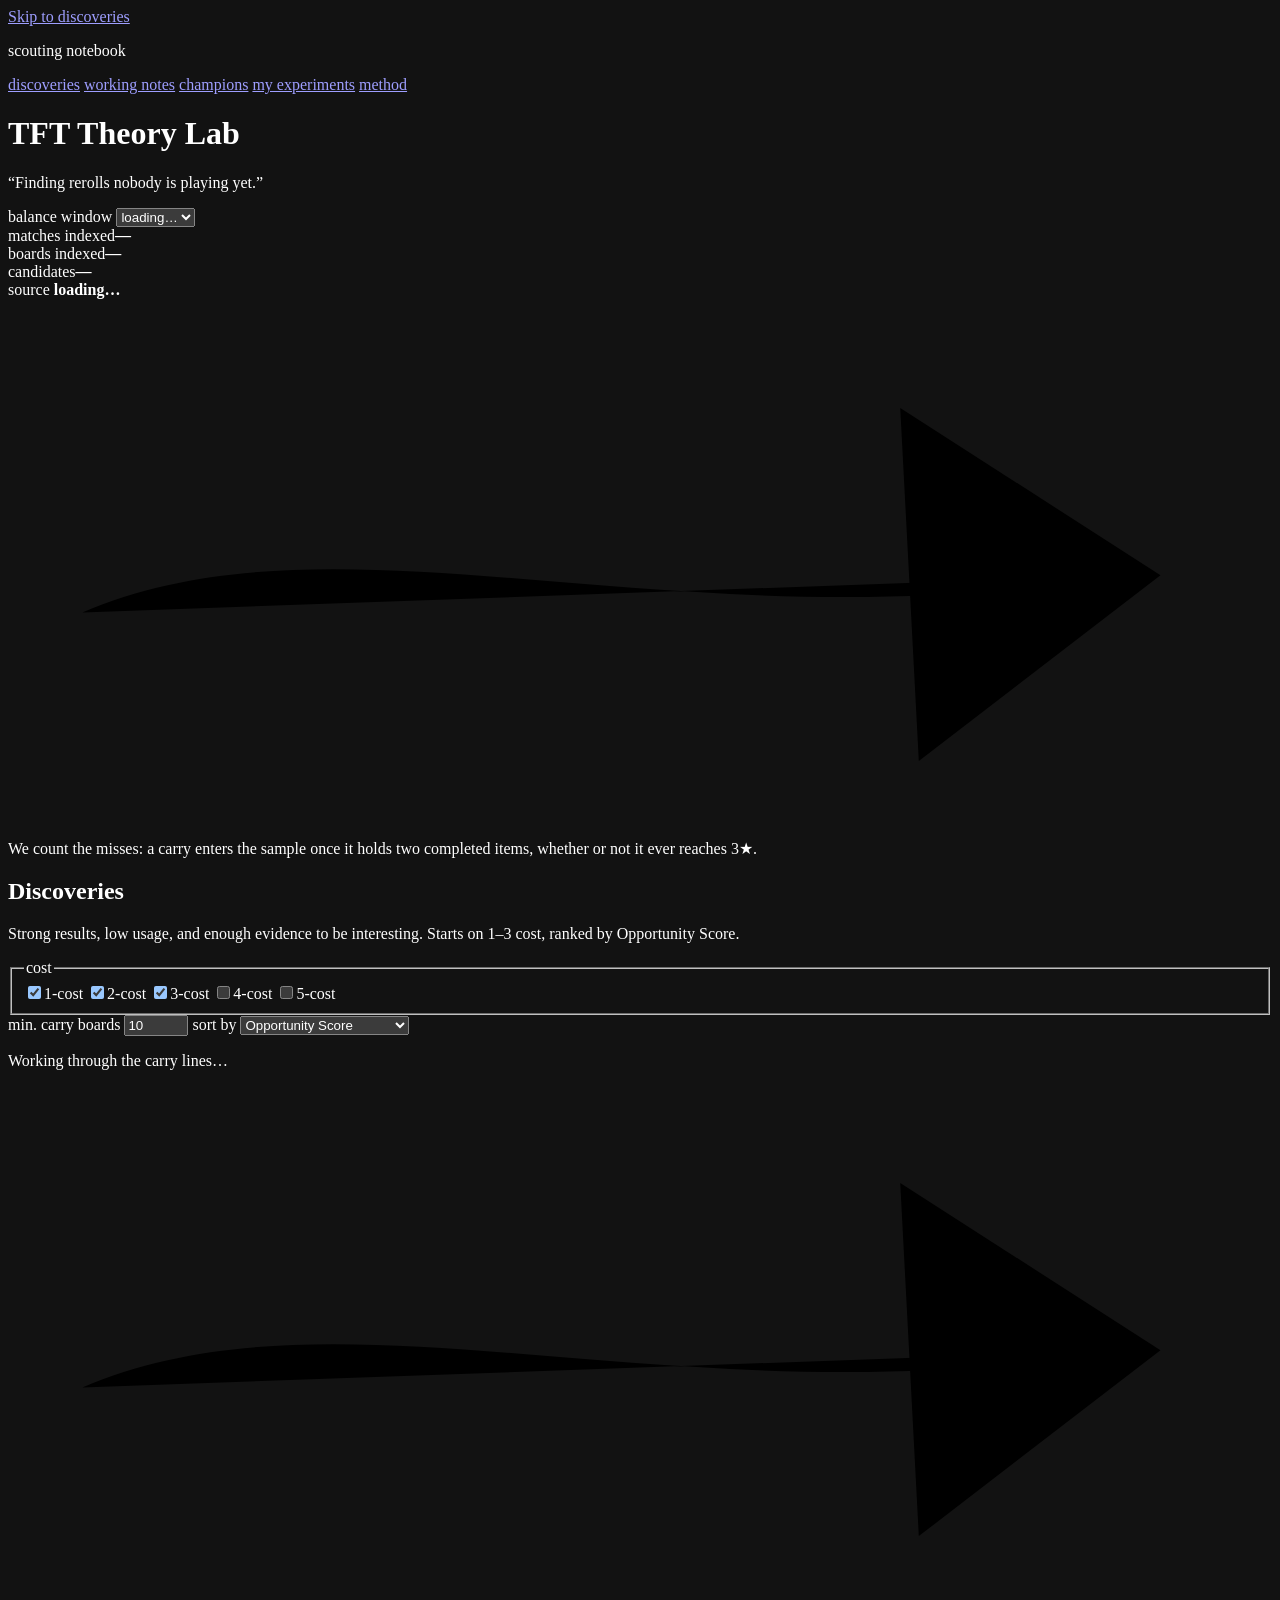
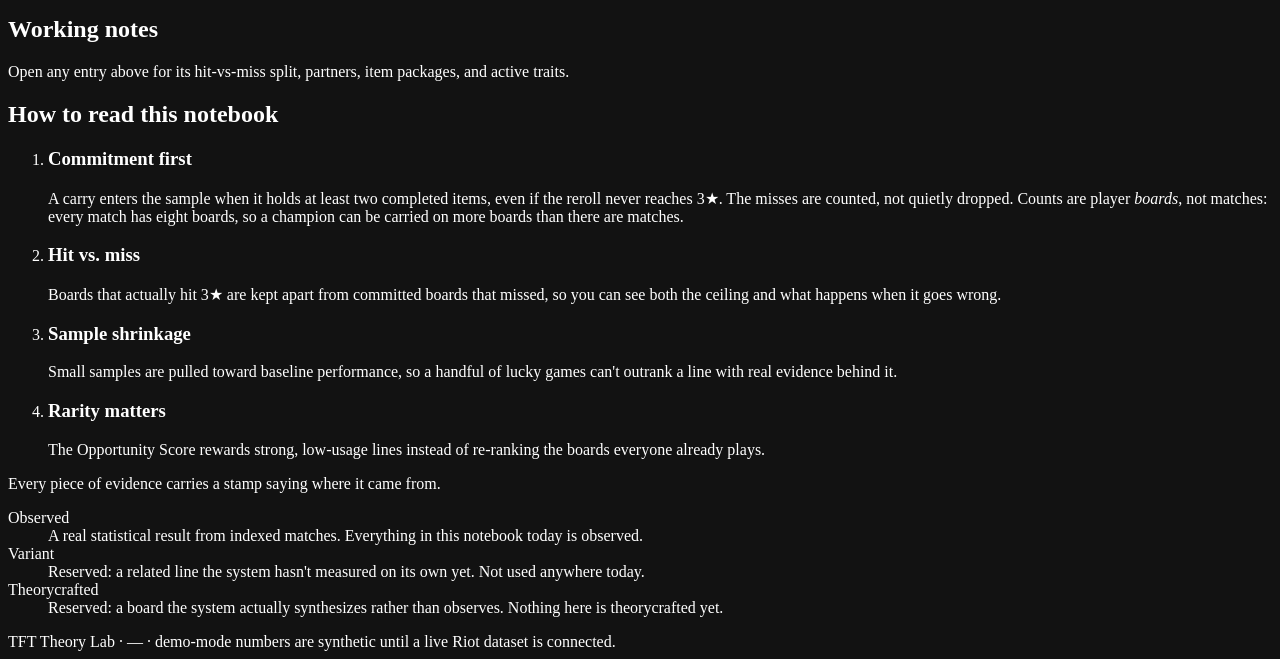
==== src/tftlab/web/index.html @ 88b3929c "Group champion traits by Riot's observed unit count Trait evidence now uses Riot Match-V1's own `num" ====
<!doctype html>
<html lang="en">
<head>
  <meta charset="utf-8" />
  <meta name="viewport" content="width=device-width, initial-scale=1" />
  <title>TFT Theory Lab</title>
  <meta name="description" content="A TFT scouting notebook: statistically interesting, underplayed carry lines before they become meta." />
  <meta name="color-scheme" content="dark" />
  <link rel="stylesheet" href="/static/app.css" />
</head>
<body>
  <a class="skip-link" href="#discoveries">Skip to discoveries</a>

  <header class="cover">
    <div class="cover-top">
      <p class="cover-kicker">scouting notebook</p>
      <nav class="cover-nav" aria-label="Sections">
        <a href="#discoveries">discoveries</a>
        <a href="#working-notes">working notes</a>
        <a href="/champions">champions</a>
        <a href="/experiments">my experiments</a>
        <a href="#method">method</a>
      </nav>
    </div>
    <h1><span class="scribble">TFT Theory Lab</span></h1>
    <p class="cover-tagline">&ldquo;Finding rerolls nobody is playing yet.&rdquo;</p>

    <div class="ledger">
      <label class="ledger-item ledger-window">
        <span class="ledger-label">balance window</span>
        <select id="window-filter"><option value="">loading…</option></select>
      </label>
      <div class="ledger-item"><span class="ledger-label">matches indexed</span><strong id="match-count">—</strong></div>
      <div class="ledger-item"><span class="ledger-label">boards indexed</span><strong id="participant-count">—</strong></div>
      <div class="ledger-item"><span class="ledger-label">candidates</span><strong id="candidate-count">—</strong></div>
      <div class="ledger-item ledger-source">
        <span class="ledger-label">source</span>
        <strong class="source-value"><span id="status-dot" class="status-mark" aria-hidden="true"></span><span id="data-mode">loading…</span></strong>
      </div>
    </div>

    <p class="cover-premise">
      <svg class="hand-arrow" viewBox="0 0 34 14" aria-hidden="true" focusable="false"><path d="M2 8 C 9 5, 18 9, 30 7"/><path d="M24 2.5 L 31 7 L 24.5 12"/></svg>
      We count the misses: a carry enters the sample once it holds two completed items, whether or not it ever reaches 3★.
    </p>
  </header>

  <aside id="gap-note" class="gap-note" role="note" hidden>
    <p class="gap-note-label">a note on the missing matches</p>
    <p id="gap-note-text"></p>
  </aside>

  <main>
    <section class="page" id="discoveries" aria-labelledby="discoveries-title">
      <header class="page-head">
        <h2 id="discoveries-title"><span class="hl">Discoveries</span></h2>
        <p class="page-sub">Strong results, low usage, and enough evidence to be interesting. Starts on 1&ndash;3 cost, ranked by Opportunity Score.</p>
      </header>

      <form class="controls" id="controls" aria-label="Filter and sort candidates">
        <fieldset class="cost-tabs">
          <legend>cost</legend>
          <div class="cost-tab-row">
            <label class="cost-tab" style="--c: var(--cost-1)"><input type="checkbox" data-cost="1" checked /><span class="box" aria-hidden="true"></span><span class="num">1<span class="visually-hidden">-cost</span></span></label>
            <label class="cost-tab" style="--c: var(--cost-2)"><input type="checkbox" data-cost="2" checked /><span class="box" aria-hidden="true"></span><span class="num">2<span class="visually-hidden">-cost</span></span></label>
            <label class="cost-tab" style="--c: var(--cost-3)"><input type="checkbox" data-cost="3" checked /><span class="box" aria-hidden="true"></span><span class="num">3<span class="visually-hidden">-cost</span></span></label>
            <label class="cost-tab" style="--c: var(--cost-4)"><input type="checkbox" data-cost="4" /><span class="box" aria-hidden="true"></span><span class="num">4<span class="visually-hidden">-cost</span></span></label>
            <label class="cost-tab" style="--c: var(--cost-5)"><input type="checkbox" data-cost="5" /><span class="box" aria-hidden="true"></span><span class="num">5<span class="visually-hidden">-cost</span></span></label>
          </div>
        </fieldset>
        <label class="field">
          <span class="field-label">min. carry boards</span>
          <input type="number" id="min-games" min="1" max="1000" value="10" inputmode="numeric" />
        </label>
        <label class="field">
          <span class="field-label">sort by</span>
          <select id="sort-by">
            <option value="opportunity_score" selected>Opportunity Score</option>
            <option value="top4_rate">Top 4 rate</option>
            <option value="avg_placement">Average placement</option>
            <option value="commitment_rate">Rarity (commitment rate)</option>
          </select>
        </label>
      </form>

      <div id="cards" class="entries" aria-live="polite"><p class="state-note">Working through the carry lines…</p></div>
    </section>

    <section class="page" id="working-notes" aria-labelledby="notes-title">
      <header class="page-head">
        <h2 id="notes-title">
          <svg class="hand-arrow heading-arrow" viewBox="0 0 34 14" aria-hidden="true" focusable="false"><path d="M2 8 C 9 5, 18 9, 30 7"/><path d="M24 2.5 L 31 7 L 24.5 12"/></svg>
          Working notes
        </h2>
        <p class="page-sub">Open any entry above for its hit-vs-miss split, partners, item packages, and active traits.</p>
      </header>
      <div id="detail" class="notes-page is-empty"></div>
    </section>

    <section class="page method" id="method" aria-labelledby="method-title">
      <header class="page-head">
        <h2 id="method-title">How to read this notebook</h2>
      </header>
      <ol class="method-list">
        <li><h3>Commitment first</h3><p>A carry enters the sample when it holds at least two completed items, even if the reroll never reaches 3★. The misses are counted, not quietly dropped. Counts are player <em>boards</em>, not matches: every match has eight boards, so a champion can be carried on more boards than there are matches.</p></li>
        <li><h3>Hit vs. miss</h3><p>Boards that actually hit 3★ are kept apart from committed boards that missed, so you can see both the ceiling and what happens when it goes wrong.</p></li>
        <li><h3>Sample shrinkage</h3><p>Small samples are pulled toward baseline performance, so a handful of lucky games can't outrank a line with real evidence behind it.</p></li>
        <li><h3>Rarity matters</h3><p>The Opportunity Score rewards strong, low-usage lines instead of re-ranking the boards everyone already plays.</p></li>
      </ol>
      <div class="stamp-legend">
        <p class="stamp-legend-intro">Every piece of evidence carries a stamp saying where it came from.</p>
        <dl>
          <div><dt><span class="stamp stamp-observed">Observed</span></dt><dd>A real statistical result from indexed matches. Everything in this notebook today is observed.</dd></div>
          <div><dt><span class="stamp stamp-variant">Variant</span></dt><dd>Reserved: a related line the system hasn't measured on its own yet. Not used anywhere today.</dd></div>
          <div><dt><span class="stamp stamp-theorycrafted">Theorycrafted</span></dt><dd>Reserved: a board the system actually synthesizes rather than observes. Nothing here is theorycrafted yet.</dd></div>
        </dl>
      </div>
    </section>
  </main>

  <footer class="colophon">
    TFT Theory Lab &middot; <span id="footer-mode">—</span> &middot; demo-mode numbers are synthetic until a live Riot dataset is connected.
  </footer>
  <script src="/static/art.js"></script>
  <script src="/static/app.js"></script>
</body>
</html>
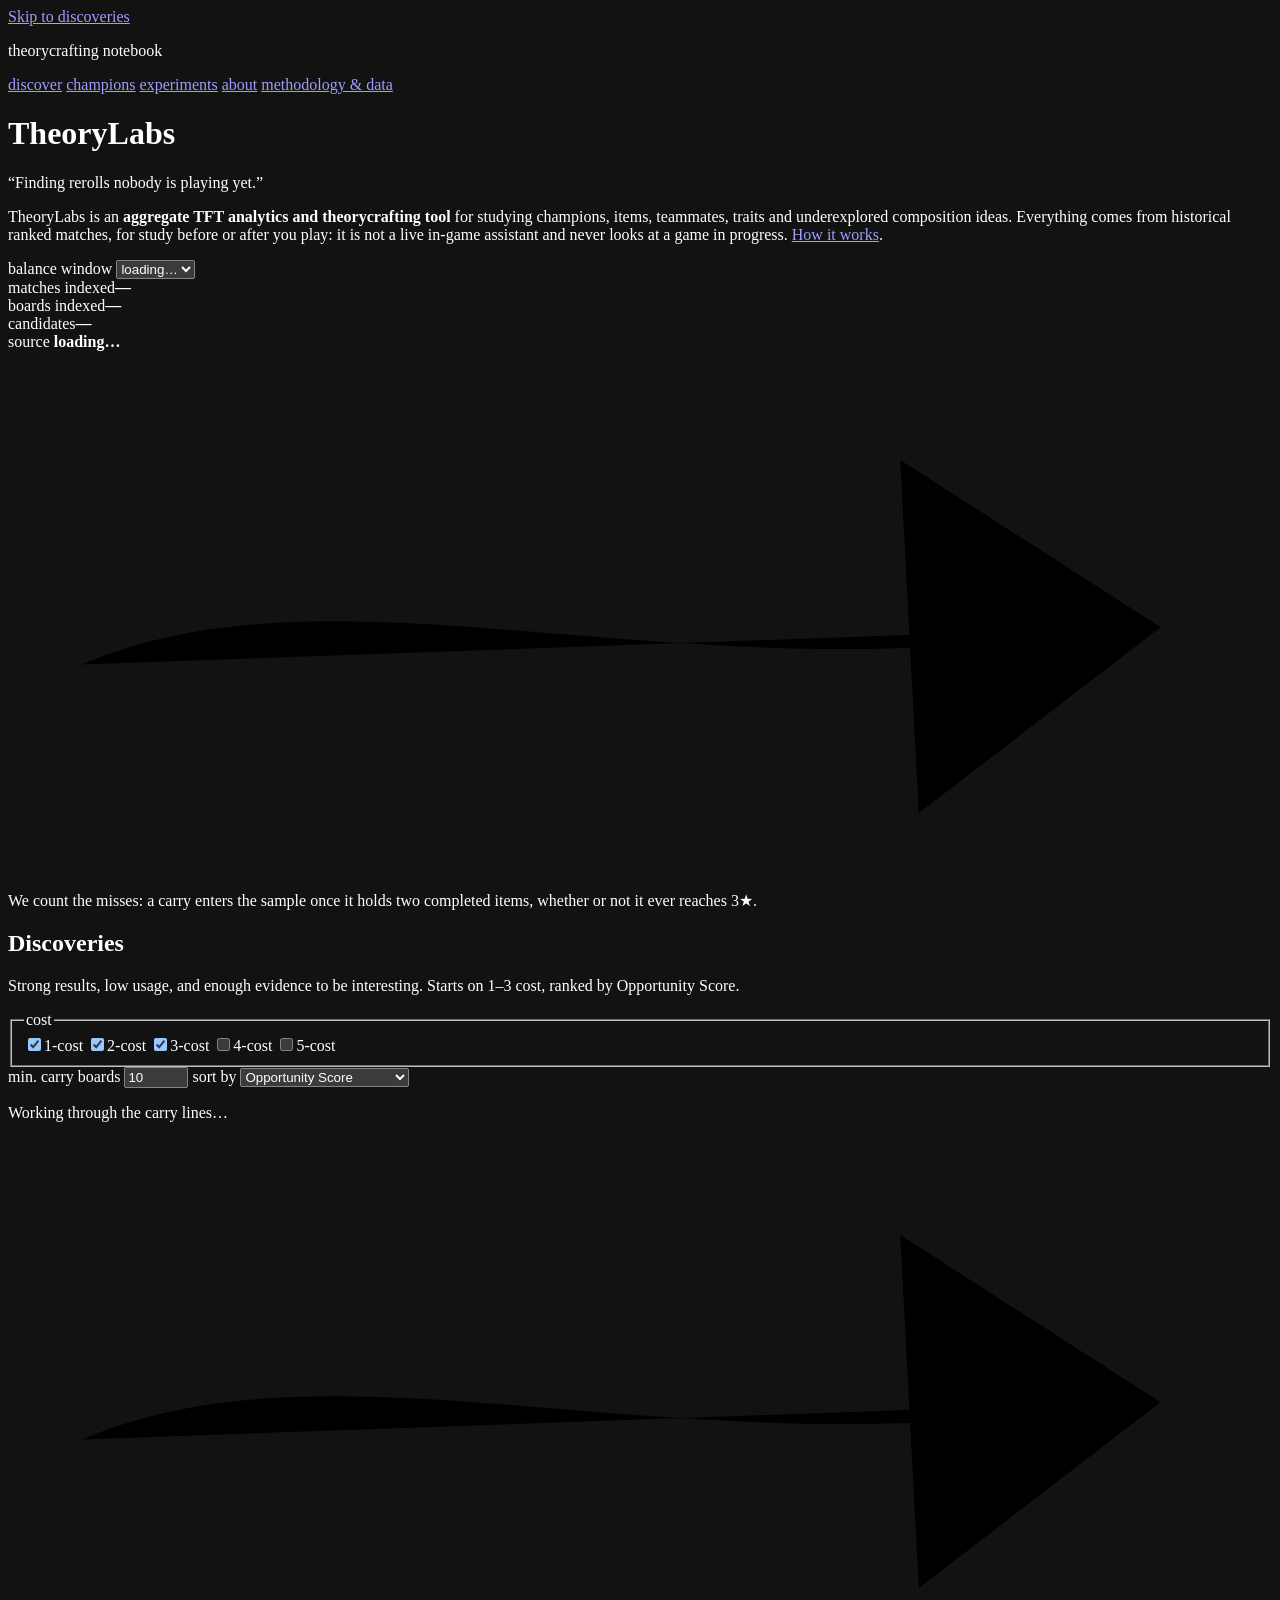
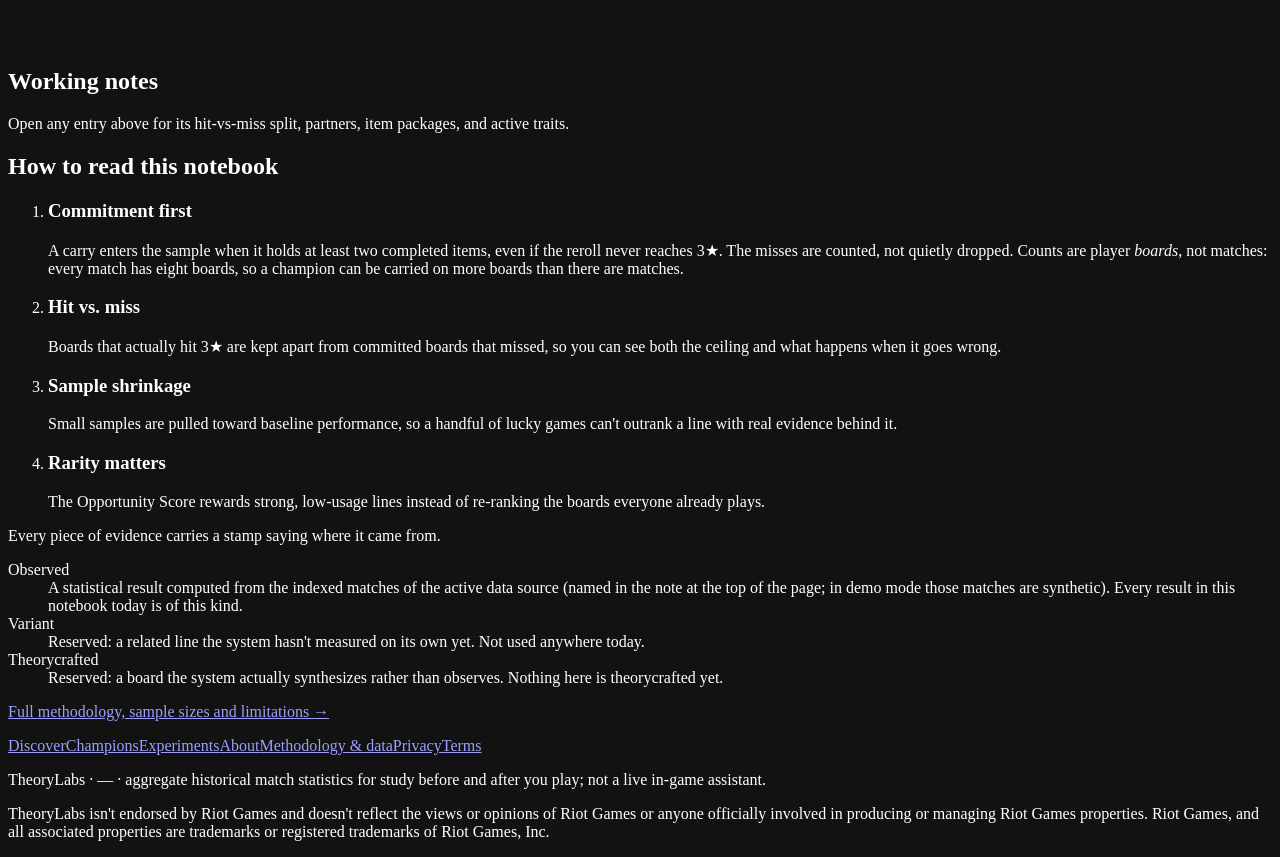
==== commit 666d35e2: "Zero-cloud-database public site, Riot-facing pages and /riot.txt - Explicit data source (TFT_DATA_SO" ====
--- a/src/tftlab/web/index.html
+++ b/src/tftlab/web/index.html
@@ -3,27 +3,30 @@
 <head>
   <meta charset="utf-8" />
   <meta name="viewport" content="width=device-width, initial-scale=1" />
-  <title>TFT Theory Lab</title>
-  <meta name="description" content="A TFT scouting notebook: statistically interesting, underplayed carry lines before they become meta." />
+  <title>TheoryLabs &middot; TFT analytics and theorycrafting</title>
+  <meta name="description" content="TheoryLabs is an aggregate Teamfight Tactics analytics and theorycrafting tool for studying champions, items, teammates, traits and underexplored composition ideas from historical ranked matches." />
   <meta name="color-scheme" content="dark" />
   <link rel="stylesheet" href="/static/app.css" />
 </head>
 <body>
   <a class="skip-link" href="#discoveries">Skip to discoveries</a>
 
+  <div id="source-banner" class="source-banner" role="status" aria-live="polite" hidden></div>
+
   <header class="cover">
     <div class="cover-top">
-      <p class="cover-kicker">scouting notebook</p>
-      <nav class="cover-nav" aria-label="Sections">
-        <a href="#discoveries">discoveries</a>
-        <a href="#working-notes">working notes</a>
+      <p class="cover-kicker">theorycrafting notebook</p>
+      <nav class="cover-nav" aria-label="Main">
+        <a href="/#discoveries">discover</a>
         <a href="/champions">champions</a>
-        <a href="/experiments">my experiments</a>
-        <a href="#method">method</a>
+        <a href="/experiments">experiments</a>
+        <a href="/about">about</a>
+        <a href="/methodology">methodology &amp; data</a>
       </nav>
     </div>
-    <h1><span class="scribble">TFT Theory Lab</span></h1>
+    <h1><span class="scribble">TheoryLabs</span></h1>
     <p class="cover-tagline">&ldquo;Finding rerolls nobody is playing yet.&rdquo;</p>
+    <p class="cover-intro">TheoryLabs is an <strong>aggregate TFT analytics and theorycrafting tool</strong> for studying champions, items, teammates, traits and underexplored composition ideas. Everything comes from historical ranked matches, for study before or after you play: it is not a live in-game assistant and never looks at a game in progress. <a href="/about">How it works</a>.</p>
 
     <div class="ledger">
       <label class="ledger-item ledger-window">
@@ -110,17 +113,21 @@
       <div class="stamp-legend">
         <p class="stamp-legend-intro">Every piece of evidence carries a stamp saying where it came from.</p>
         <dl>
-          <div><dt><span class="stamp stamp-observed">Observed</span></dt><dd>A real statistical result from indexed matches. Everything in this notebook today is observed.</dd></div>
+          <div><dt><span class="stamp stamp-observed">Observed</span></dt><dd>A statistical result computed from the indexed matches of the active data source (named in the note at the top of the page; in demo mode those matches are synthetic). Every result in this notebook today is of this kind.</dd></div>
           <div><dt><span class="stamp stamp-variant">Variant</span></dt><dd>Reserved: a related line the system hasn't measured on its own yet. Not used anywhere today.</dd></div>
           <div><dt><span class="stamp stamp-theorycrafted">Theorycrafted</span></dt><dd>Reserved: a board the system actually synthesizes rather than observes. Nothing here is theorycrafted yet.</dd></div>
         </dl>
       </div>
+      <p class="method-more"><a href="/methodology">Full methodology, sample sizes and limitations &rarr;</a></p>
     </section>
   </main>
 
-  <footer class="colophon">
-    TFT Theory Lab &middot; <span id="footer-mode">—</span> &middot; demo-mode numbers are synthetic until a live Riot dataset is connected.
+  <footer class="colophon site-footer">
+    <nav class="footer-nav" aria-label="Site"><a href="/#discoveries">Discover</a><a href="/champions">Champions</a><a href="/experiments">Experiments</a><a href="/about">About</a><a href="/methodology">Methodology &amp; data</a><a href="/privacy">Privacy</a><a href="/terms">Terms</a></nav>
+    <p>TheoryLabs &middot; <span id="footer-mode">&mdash;</span> &middot; aggregate historical match statistics for study before and after you play; not a live in-game assistant.</p>
+    <p class="riot-disclaimer">TheoryLabs isn't endorsed by Riot Games and doesn't reflect the views or opinions of Riot Games or anyone officially involved in producing or managing Riot Games properties. Riot Games, and all associated properties are trademarks or registered trademarks of Riot Games, Inc.</p>
   </footer>
+  <script src="/static/site.js"></script>
   <script src="/static/art.js"></script>
   <script src="/static/app.js"></script>
 </body>
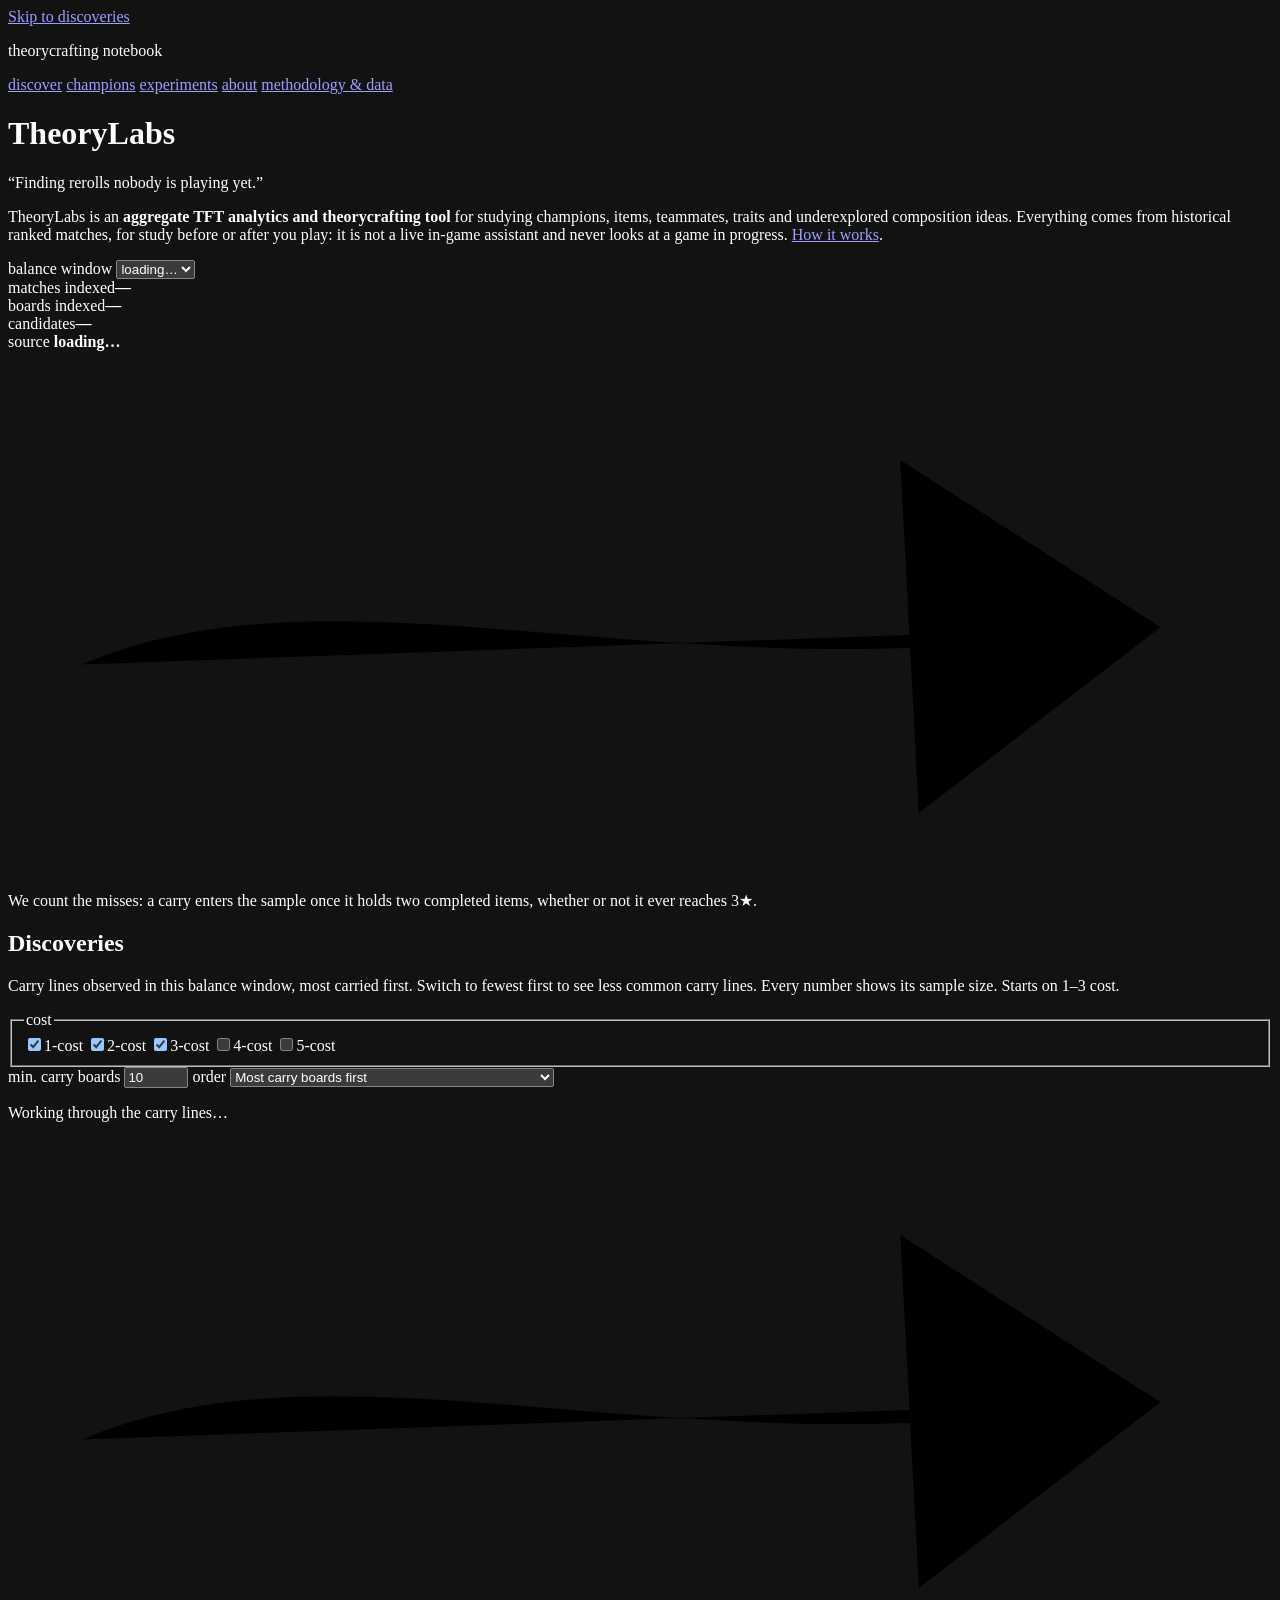
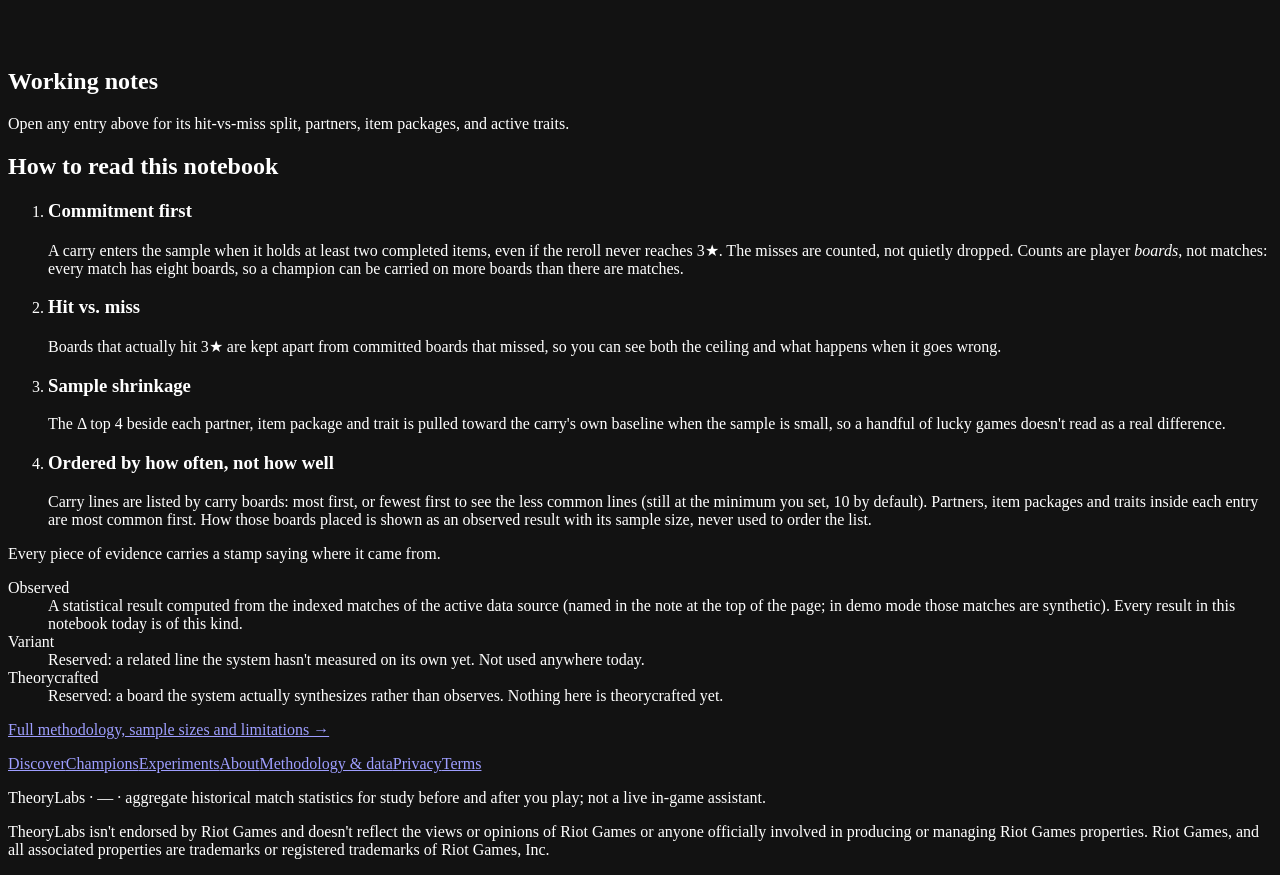
==== commit fa3b7945: "Order Discovery by carry boards, never by results The owner decided on 2026-10-22 that Discovery (th" ====
--- a/src/tftlab/web/index.html
+++ b/src/tftlab/web/index.html
@@ -57,10 +57,10 @@
     <section class="page" id="discoveries" aria-labelledby="discoveries-title">
       <header class="page-head">
         <h2 id="discoveries-title"><span class="hl">Discoveries</span></h2>
-        <p class="page-sub">Strong results, low usage, and enough evidence to be interesting. Starts on 1&ndash;3 cost, ranked by Opportunity Score.</p>
+        <p class="page-sub">Carry lines observed in this balance window, most carried first. Switch to fewest first to see less common carry lines. Every number shows its sample size. Starts on 1&ndash;3 cost.</p>
       </header>
 
-      <form class="controls" id="controls" aria-label="Filter and sort candidates">
+      <form class="controls" id="controls" aria-label="Filter and order carry lines">
         <fieldset class="cost-tabs">
           <legend>cost</legend>
           <div class="cost-tab-row">
@@ -76,12 +76,10 @@
           <input type="number" id="min-games" min="1" max="1000" value="10" inputmode="numeric" />
         </label>
         <label class="field">
-          <span class="field-label">sort by</span>
-          <select id="sort-by">
-            <option value="opportunity_score" selected>Opportunity Score</option>
-            <option value="top4_rate">Top 4 rate</option>
-            <option value="avg_placement">Average placement</option>
-            <option value="commitment_rate">Rarity (commitment rate)</option>
+          <span class="field-label">order</span>
+          <select id="order-by">
+            <option value="boards_desc" selected>Most carry boards first</option>
+            <option value="boards_asc">Fewest carry boards first (less common carry lines)</option>
           </select>
         </label>
       </form>
@@ -107,8 +105,8 @@
       <ol class="method-list">
         <li><h3>Commitment first</h3><p>A carry enters the sample when it holds at least two completed items, even if the reroll never reaches 3★. The misses are counted, not quietly dropped. Counts are player <em>boards</em>, not matches: every match has eight boards, so a champion can be carried on more boards than there are matches.</p></li>
         <li><h3>Hit vs. miss</h3><p>Boards that actually hit 3★ are kept apart from committed boards that missed, so you can see both the ceiling and what happens when it goes wrong.</p></li>
-        <li><h3>Sample shrinkage</h3><p>Small samples are pulled toward baseline performance, so a handful of lucky games can't outrank a line with real evidence behind it.</p></li>
-        <li><h3>Rarity matters</h3><p>The Opportunity Score rewards strong, low-usage lines instead of re-ranking the boards everyone already plays.</p></li>
+        <li><h3>Sample shrinkage</h3><p>The &Delta; top 4 beside each partner, item package and trait is pulled toward the carry's own baseline when the sample is small, so a handful of lucky games doesn't read as a real difference.</p></li>
+        <li><h3>Ordered by how often, not how well</h3><p>Carry lines are listed by carry boards: most first, or fewest first to see the less common lines (still at the minimum you set, 10 by default). Partners, item packages and traits inside each entry are most common first. How those boards placed is shown as an observed result with its sample size, never used to order the list.</p></li>
       </ol>
       <div class="stamp-legend">
         <p class="stamp-legend-intro">Every piece of evidence carries a stamp saying where it came from.</p>
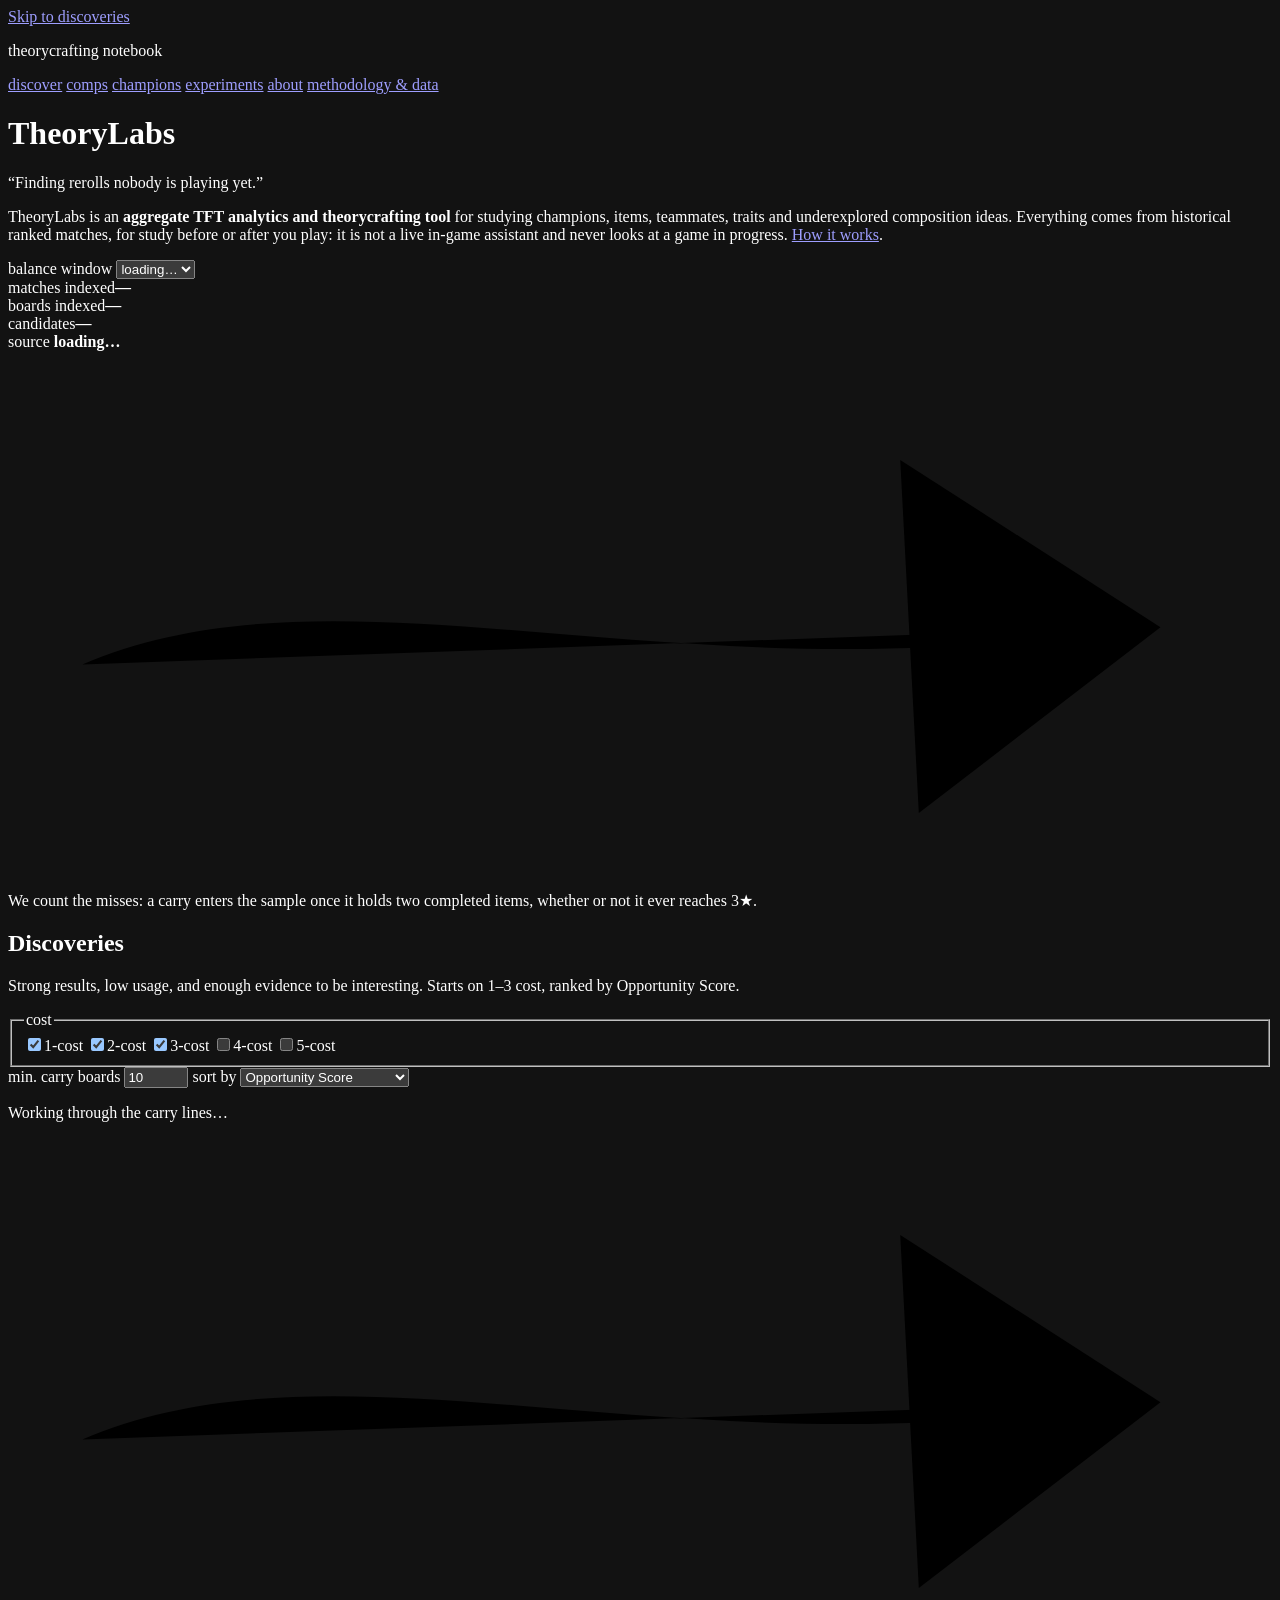
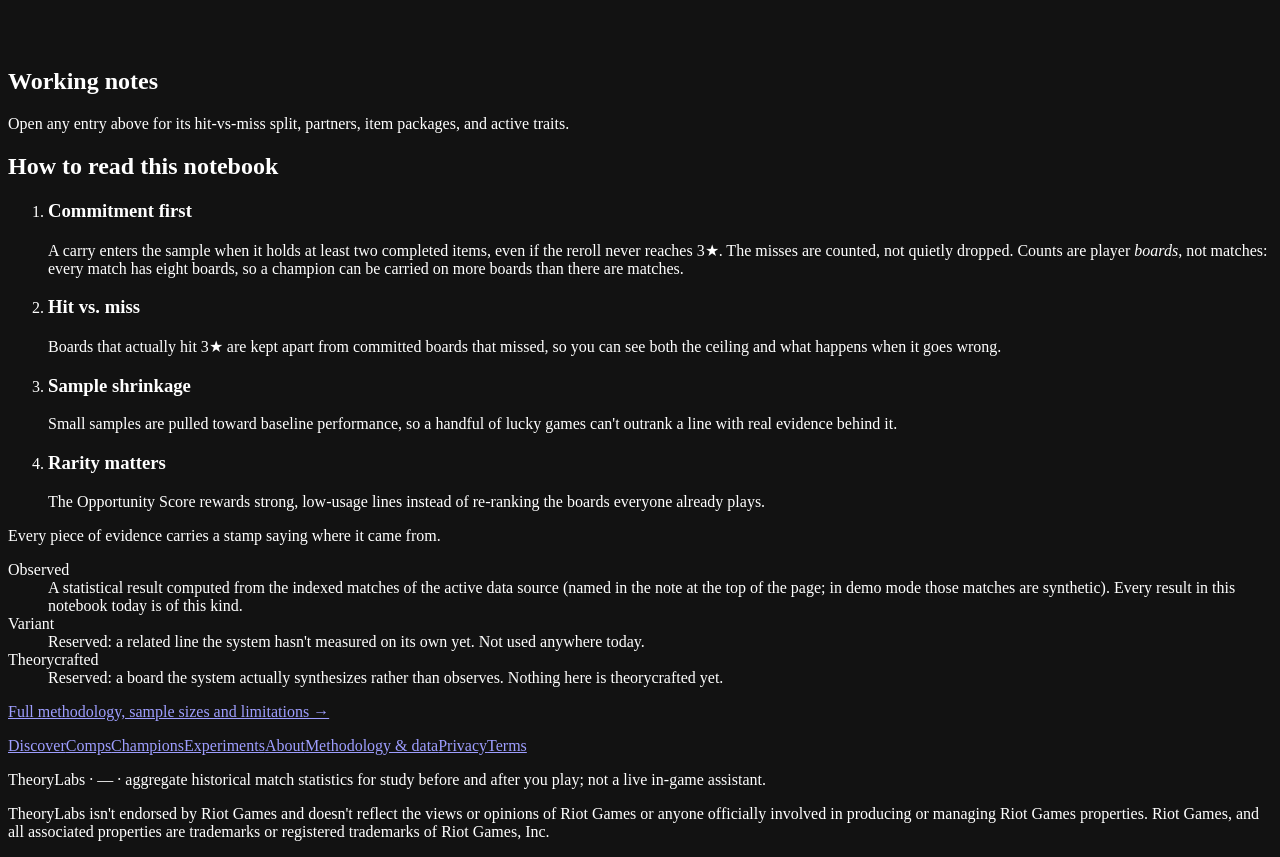
==== commit 793d4bee: "Add the /comps page and a comps link to the site nav comps.html and static/comps.js render one card " ====
--- a/src/tftlab/web/index.html
+++ b/src/tftlab/web/index.html
@@ -18,6 +18,7 @@
       <p class="cover-kicker">theorycrafting notebook</p>
       <nav class="cover-nav" aria-label="Main">
         <a href="/#discoveries">discover</a>
+        <a href="/comps">comps</a>
         <a href="/champions">champions</a>
         <a href="/experiments">experiments</a>
         <a href="/about">about</a>
@@ -57,10 +58,10 @@
     <section class="page" id="discoveries" aria-labelledby="discoveries-title">
       <header class="page-head">
         <h2 id="discoveries-title"><span class="hl">Discoveries</span></h2>
-        <p class="page-sub">Carry lines observed in this balance window, most carried first. Switch to fewest first to see less common carry lines. Every number shows its sample size. Starts on 1&ndash;3 cost.</p>
+        <p class="page-sub">Strong results, low usage, and enough evidence to be interesting. Starts on 1&ndash;3 cost, ranked by Opportunity Score.</p>
       </header>
 
-      <form class="controls" id="controls" aria-label="Filter and order carry lines">
+      <form class="controls" id="controls" aria-label="Filter and sort candidates">
         <fieldset class="cost-tabs">
           <legend>cost</legend>
           <div class="cost-tab-row">
@@ -76,10 +77,12 @@
           <input type="number" id="min-games" min="1" max="1000" value="10" inputmode="numeric" />
         </label>
         <label class="field">
-          <span class="field-label">order</span>
-          <select id="order-by">
-            <option value="boards_desc" selected>Most carry boards first</option>
-            <option value="boards_asc">Fewest carry boards first (less common carry lines)</option>
+          <span class="field-label">sort by</span>
+          <select id="sort-by">
+            <option value="opportunity_score" selected>Opportunity Score</option>
+            <option value="top4_rate">Top 4 rate</option>
+            <option value="avg_placement">Average placement</option>
+            <option value="commitment_rate">Rarity (commitment rate)</option>
           </select>
         </label>
       </form>
@@ -105,8 +108,8 @@
       <ol class="method-list">
         <li><h3>Commitment first</h3><p>A carry enters the sample when it holds at least two completed items, even if the reroll never reaches 3★. The misses are counted, not quietly dropped. Counts are player <em>boards</em>, not matches: every match has eight boards, so a champion can be carried on more boards than there are matches.</p></li>
         <li><h3>Hit vs. miss</h3><p>Boards that actually hit 3★ are kept apart from committed boards that missed, so you can see both the ceiling and what happens when it goes wrong.</p></li>
-        <li><h3>Sample shrinkage</h3><p>The &Delta; top 4 beside each partner, item package and trait is pulled toward the carry's own baseline when the sample is small, so a handful of lucky games doesn't read as a real difference.</p></li>
-        <li><h3>Ordered by how often, not how well</h3><p>Carry lines are listed by carry boards: most first, or fewest first to see the less common lines (still at the minimum you set, 10 by default). Partners, item packages and traits inside each entry are most common first. How those boards placed is shown as an observed result with its sample size, never used to order the list.</p></li>
+        <li><h3>Sample shrinkage</h3><p>Small samples are pulled toward baseline performance, so a handful of lucky games can't outrank a line with real evidence behind it.</p></li>
+        <li><h3>Rarity matters</h3><p>The Opportunity Score rewards strong, low-usage lines instead of re-ranking the boards everyone already plays.</p></li>
       </ol>
       <div class="stamp-legend">
         <p class="stamp-legend-intro">Every piece of evidence carries a stamp saying where it came from.</p>
@@ -121,7 +124,7 @@
   </main>
 
   <footer class="colophon site-footer">
-    <nav class="footer-nav" aria-label="Site"><a href="/#discoveries">Discover</a><a href="/champions">Champions</a><a href="/experiments">Experiments</a><a href="/about">About</a><a href="/methodology">Methodology &amp; data</a><a href="/privacy">Privacy</a><a href="/terms">Terms</a></nav>
+    <nav class="footer-nav" aria-label="Site"><a href="/#discoveries">Discover</a><a href="/comps">Comps</a><a href="/champions">Champions</a><a href="/experiments">Experiments</a><a href="/about">About</a><a href="/methodology">Methodology &amp; data</a><a href="/privacy">Privacy</a><a href="/terms">Terms</a></nav>
     <p>TheoryLabs &middot; <span id="footer-mode">&mdash;</span> &middot; aggregate historical match statistics for study before and after you play; not a live in-game assistant.</p>
     <p class="riot-disclaimer">TheoryLabs isn't endorsed by Riot Games and doesn't reflect the views or opinions of Riot Games or anyone officially involved in producing or managing Riot Games properties. Riot Games, and all associated properties are trademarks or registered trademarks of Riot Games, Inc.</p>
   </footer>
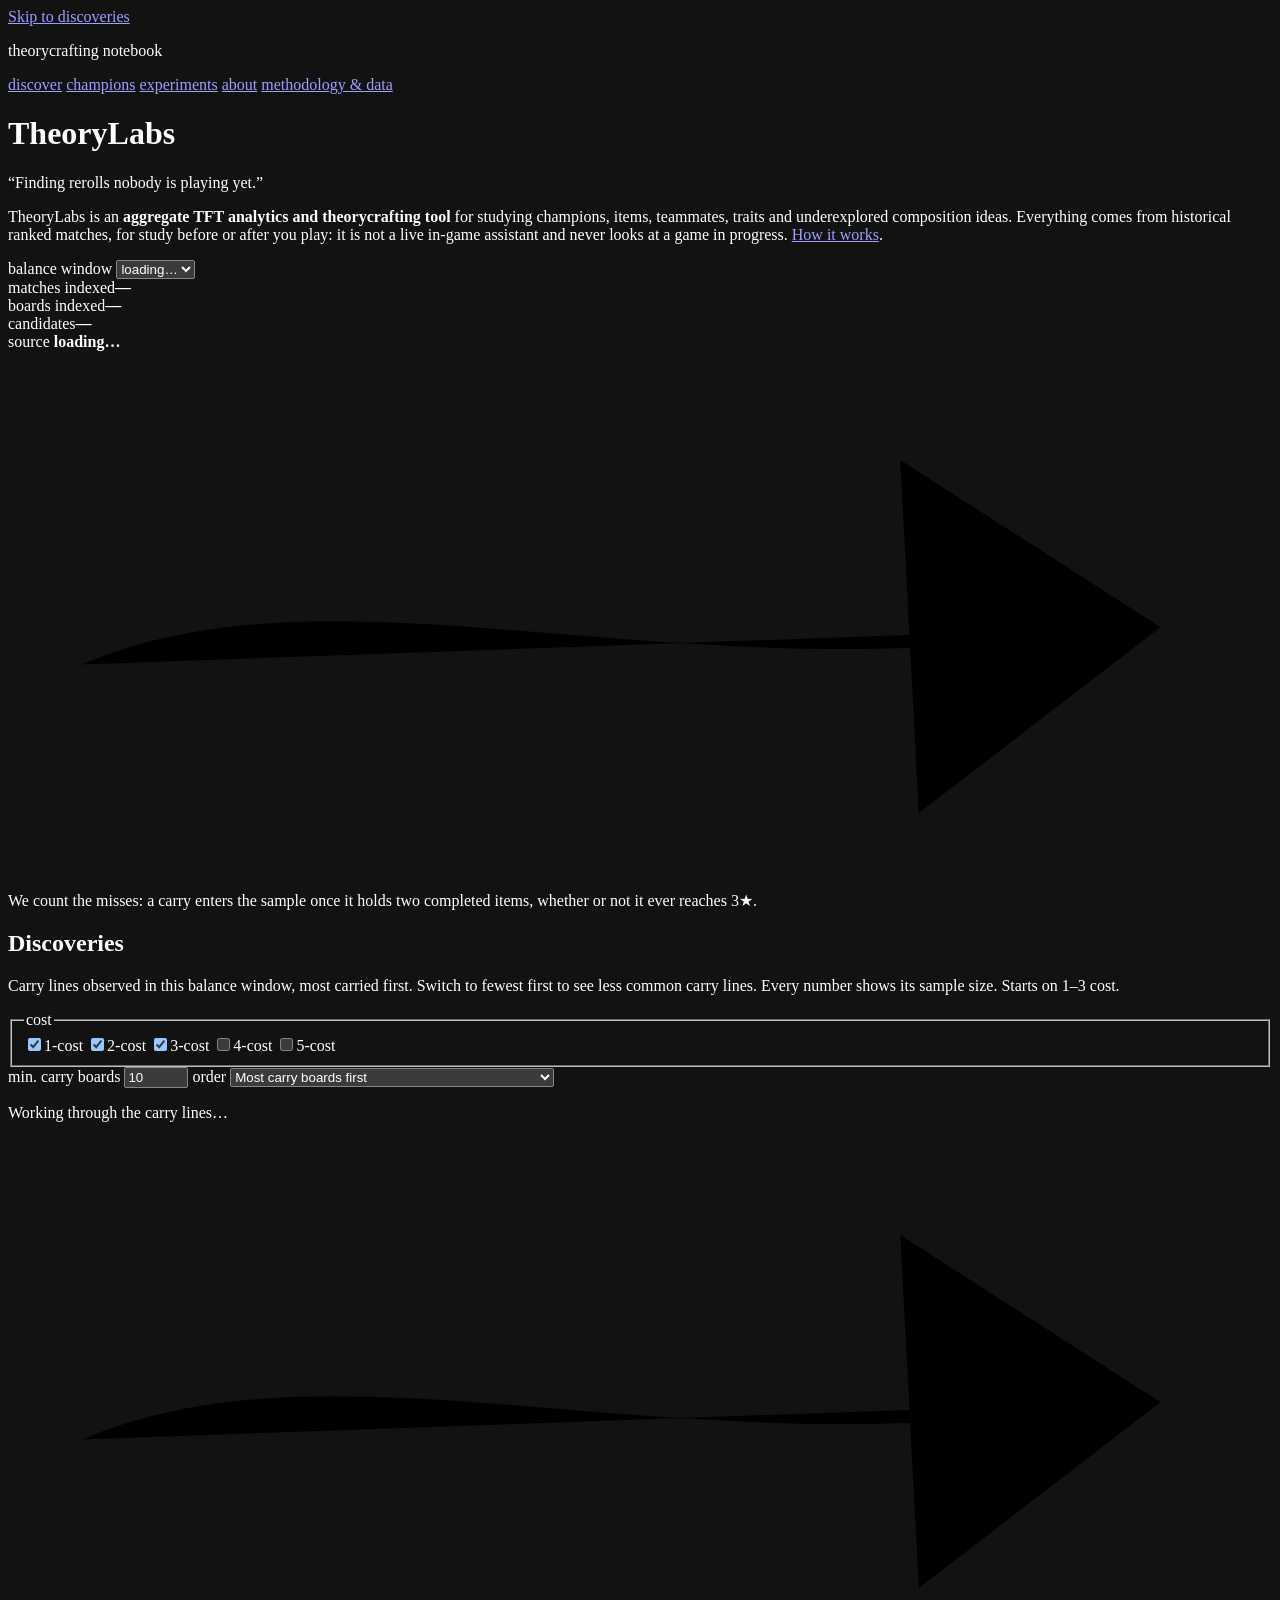
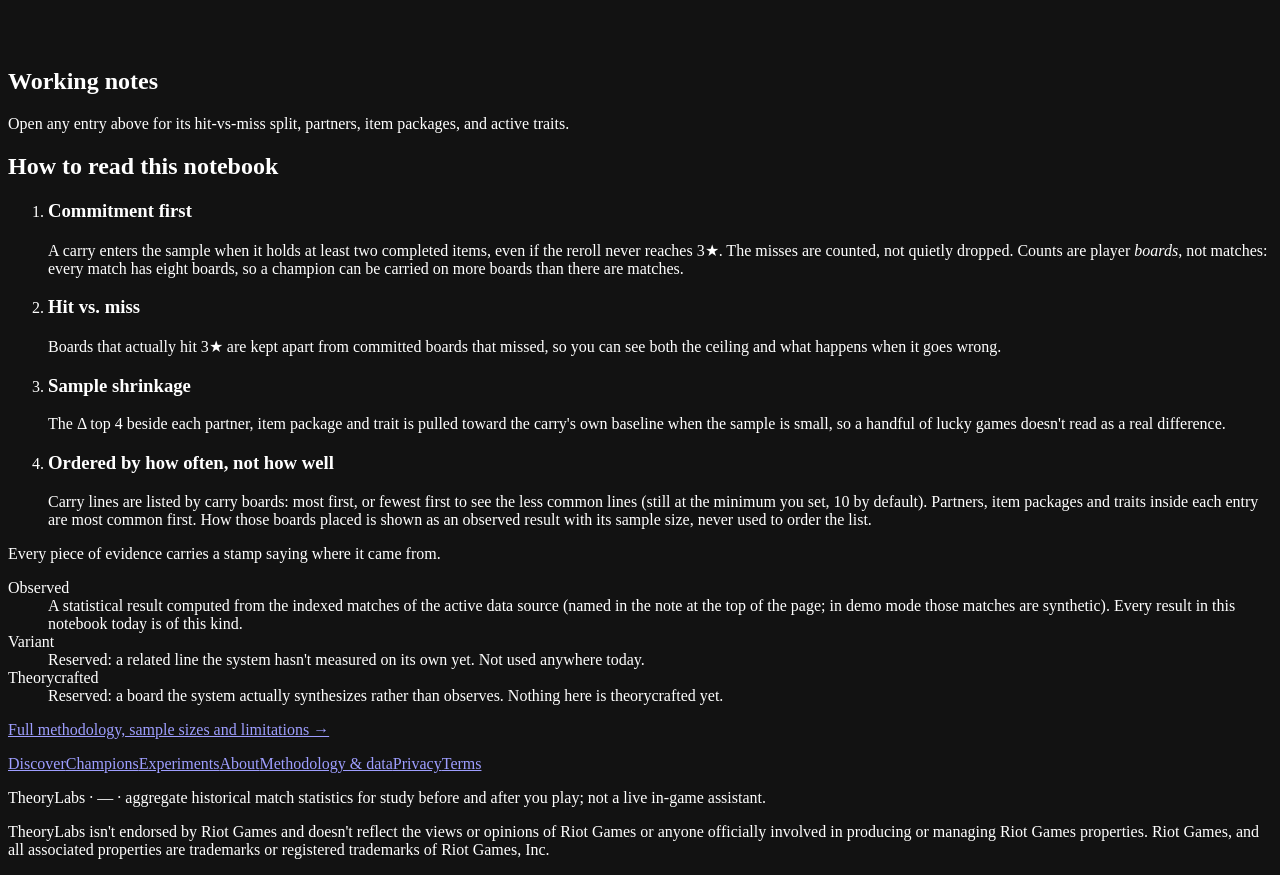
==== commit 6ff13738: "Merge pull request #76 from alienheadbill/claude/discovery-recurrence Order Discovery by carry board" ====
--- a/src/tftlab/web/index.html
+++ b/src/tftlab/web/index.html
@@ -18,7 +18,6 @@
       <p class="cover-kicker">theorycrafting notebook</p>
       <nav class="cover-nav" aria-label="Main">
         <a href="/#discoveries">discover</a>
-        <a href="/comps">comps</a>
         <a href="/champions">champions</a>
         <a href="/experiments">experiments</a>
         <a href="/about">about</a>
@@ -58,10 +57,10 @@
     <section class="page" id="discoveries" aria-labelledby="discoveries-title">
       <header class="page-head">
         <h2 id="discoveries-title"><span class="hl">Discoveries</span></h2>
-        <p class="page-sub">Strong results, low usage, and enough evidence to be interesting. Starts on 1&ndash;3 cost, ranked by Opportunity Score.</p>
+        <p class="page-sub">Carry lines observed in this balance window, most carried first. Switch to fewest first to see less common carry lines. Every number shows its sample size. Starts on 1&ndash;3 cost.</p>
       </header>
 
-      <form class="controls" id="controls" aria-label="Filter and sort candidates">
+      <form class="controls" id="controls" aria-label="Filter and order carry lines">
         <fieldset class="cost-tabs">
           <legend>cost</legend>
           <div class="cost-tab-row">
@@ -77,12 +76,10 @@
           <input type="number" id="min-games" min="1" max="1000" value="10" inputmode="numeric" />
         </label>
         <label class="field">
-          <span class="field-label">sort by</span>
-          <select id="sort-by">
-            <option value="opportunity_score" selected>Opportunity Score</option>
-            <option value="top4_rate">Top 4 rate</option>
-            <option value="avg_placement">Average placement</option>
-            <option value="commitment_rate">Rarity (commitment rate)</option>
+          <span class="field-label">order</span>
+          <select id="order-by">
+            <option value="boards_desc" selected>Most carry boards first</option>
+            <option value="boards_asc">Fewest carry boards first (less common carry lines)</option>
           </select>
         </label>
       </form>
@@ -108,8 +105,8 @@
       <ol class="method-list">
         <li><h3>Commitment first</h3><p>A carry enters the sample when it holds at least two completed items, even if the reroll never reaches 3★. The misses are counted, not quietly dropped. Counts are player <em>boards</em>, not matches: every match has eight boards, so a champion can be carried on more boards than there are matches.</p></li>
         <li><h3>Hit vs. miss</h3><p>Boards that actually hit 3★ are kept apart from committed boards that missed, so you can see both the ceiling and what happens when it goes wrong.</p></li>
-        <li><h3>Sample shrinkage</h3><p>Small samples are pulled toward baseline performance, so a handful of lucky games can't outrank a line with real evidence behind it.</p></li>
-        <li><h3>Rarity matters</h3><p>The Opportunity Score rewards strong, low-usage lines instead of re-ranking the boards everyone already plays.</p></li>
+        <li><h3>Sample shrinkage</h3><p>The &Delta; top 4 beside each partner, item package and trait is pulled toward the carry's own baseline when the sample is small, so a handful of lucky games doesn't read as a real difference.</p></li>
+        <li><h3>Ordered by how often, not how well</h3><p>Carry lines are listed by carry boards: most first, or fewest first to see the less common lines (still at the minimum you set, 10 by default). Partners, item packages and traits inside each entry are most common first. How those boards placed is shown as an observed result with its sample size, never used to order the list.</p></li>
       </ol>
       <div class="stamp-legend">
         <p class="stamp-legend-intro">Every piece of evidence carries a stamp saying where it came from.</p>
@@ -124,7 +121,7 @@
   </main>
 
   <footer class="colophon site-footer">
-    <nav class="footer-nav" aria-label="Site"><a href="/#discoveries">Discover</a><a href="/comps">Comps</a><a href="/champions">Champions</a><a href="/experiments">Experiments</a><a href="/about">About</a><a href="/methodology">Methodology &amp; data</a><a href="/privacy">Privacy</a><a href="/terms">Terms</a></nav>
+    <nav class="footer-nav" aria-label="Site"><a href="/#discoveries">Discover</a><a href="/champions">Champions</a><a href="/experiments">Experiments</a><a href="/about">About</a><a href="/methodology">Methodology &amp; data</a><a href="/privacy">Privacy</a><a href="/terms">Terms</a></nav>
     <p>TheoryLabs &middot; <span id="footer-mode">&mdash;</span> &middot; aggregate historical match statistics for study before and after you play; not a live in-game assistant.</p>
     <p class="riot-disclaimer">TheoryLabs isn't endorsed by Riot Games and doesn't reflect the views or opinions of Riot Games or anyone officially involved in producing or managing Riot Games properties. Riot Games, and all associated properties are trademarks or registered trademarks of Riot Games, Inc.</p>
   </footer>
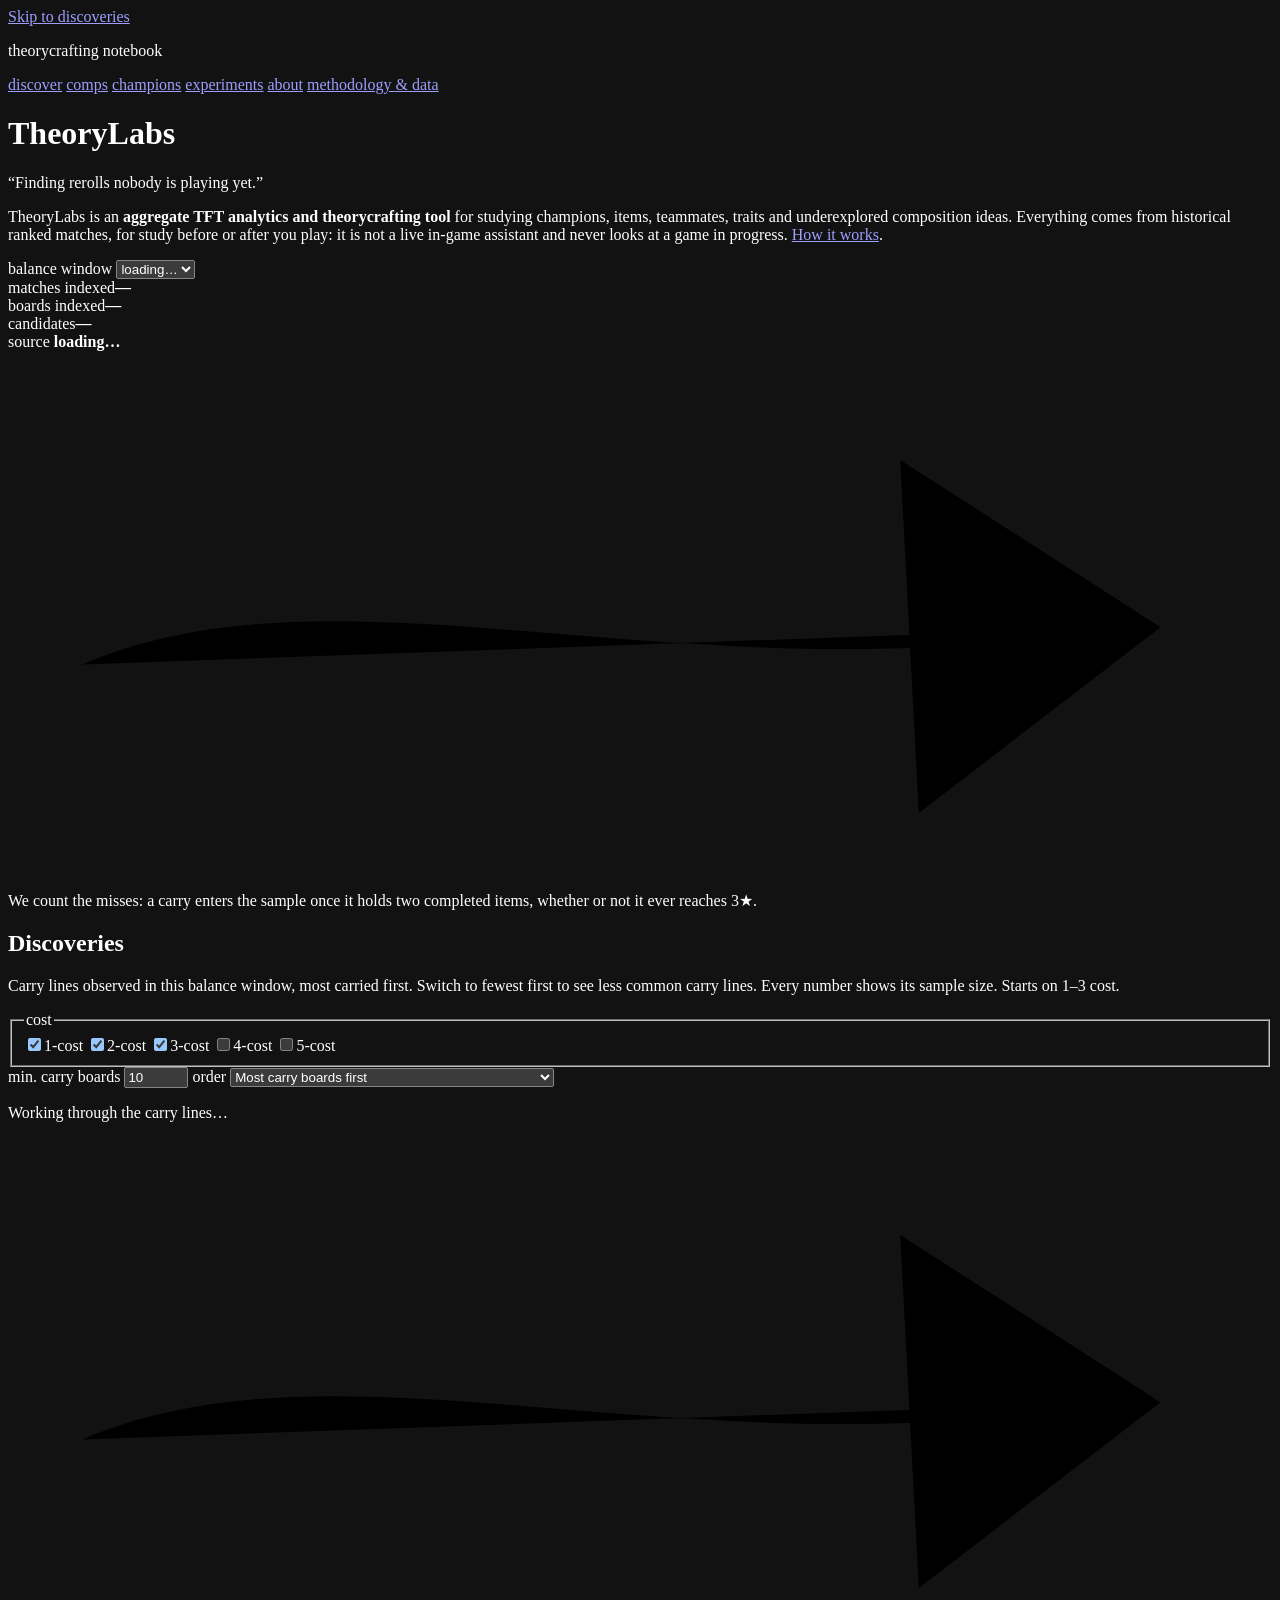
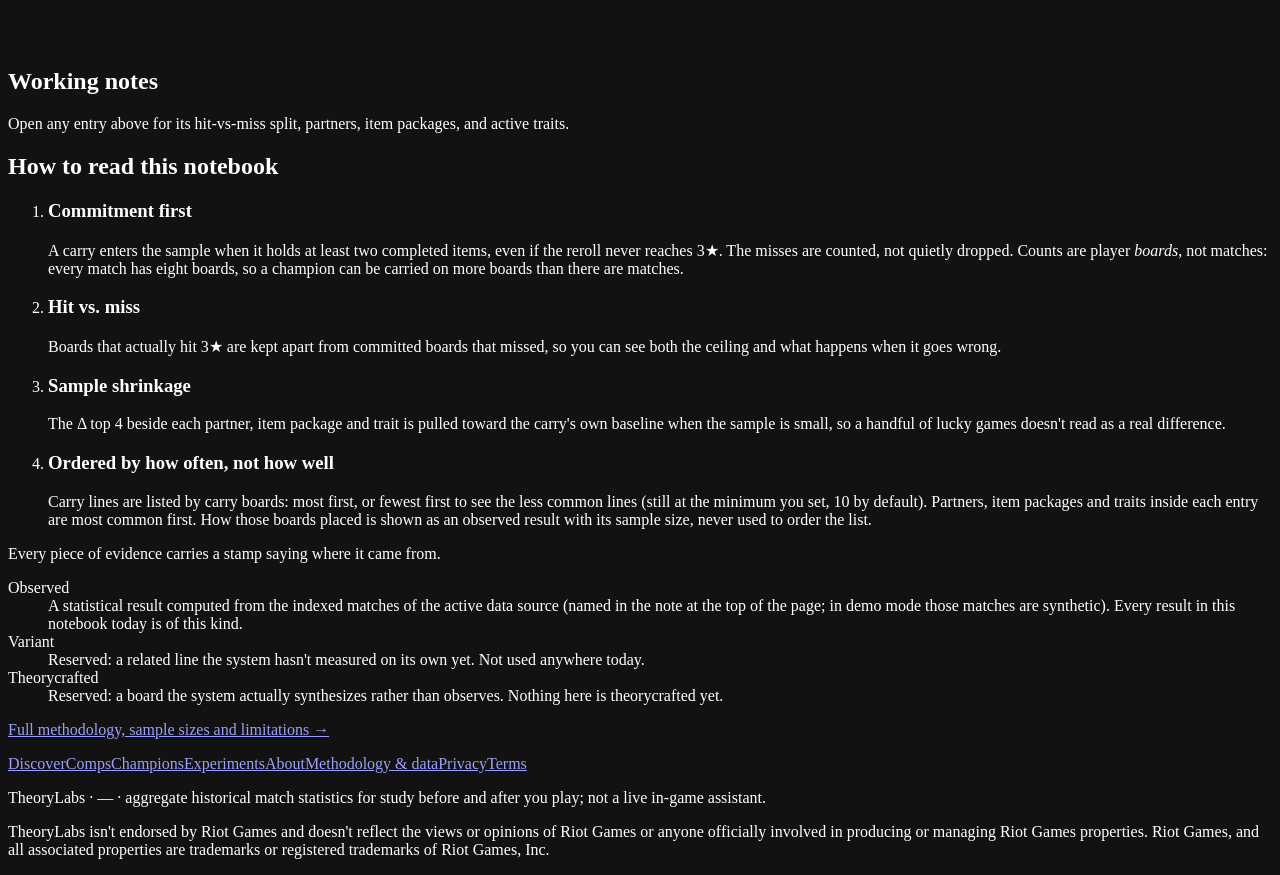
==== commit 38e20cc3: "Merge remote-tracking branch 'origin/main' into claude/observed-comps" ====
--- a/src/tftlab/web/index.html
+++ b/src/tftlab/web/index.html
@@ -18,6 +18,7 @@
       <p class="cover-kicker">theorycrafting notebook</p>
       <nav class="cover-nav" aria-label="Main">
         <a href="/#discoveries">discover</a>
+        <a href="/comps">comps</a>
         <a href="/champions">champions</a>
         <a href="/experiments">experiments</a>
         <a href="/about">about</a>
@@ -121,7 +122,7 @@
   </main>
 
   <footer class="colophon site-footer">
-    <nav class="footer-nav" aria-label="Site"><a href="/#discoveries">Discover</a><a href="/champions">Champions</a><a href="/experiments">Experiments</a><a href="/about">About</a><a href="/methodology">Methodology &amp; data</a><a href="/privacy">Privacy</a><a href="/terms">Terms</a></nav>
+    <nav class="footer-nav" aria-label="Site"><a href="/#discoveries">Discover</a><a href="/comps">Comps</a><a href="/champions">Champions</a><a href="/experiments">Experiments</a><a href="/about">About</a><a href="/methodology">Methodology &amp; data</a><a href="/privacy">Privacy</a><a href="/terms">Terms</a></nav>
     <p>TheoryLabs &middot; <span id="footer-mode">&mdash;</span> &middot; aggregate historical match statistics for study before and after you play; not a live in-game assistant.</p>
     <p class="riot-disclaimer">TheoryLabs isn't endorsed by Riot Games and doesn't reflect the views or opinions of Riot Games or anyone officially involved in producing or managing Riot Games properties. Riot Games, and all associated properties are trademarks or registered trademarks of Riot Games, Inc.</p>
   </footer>
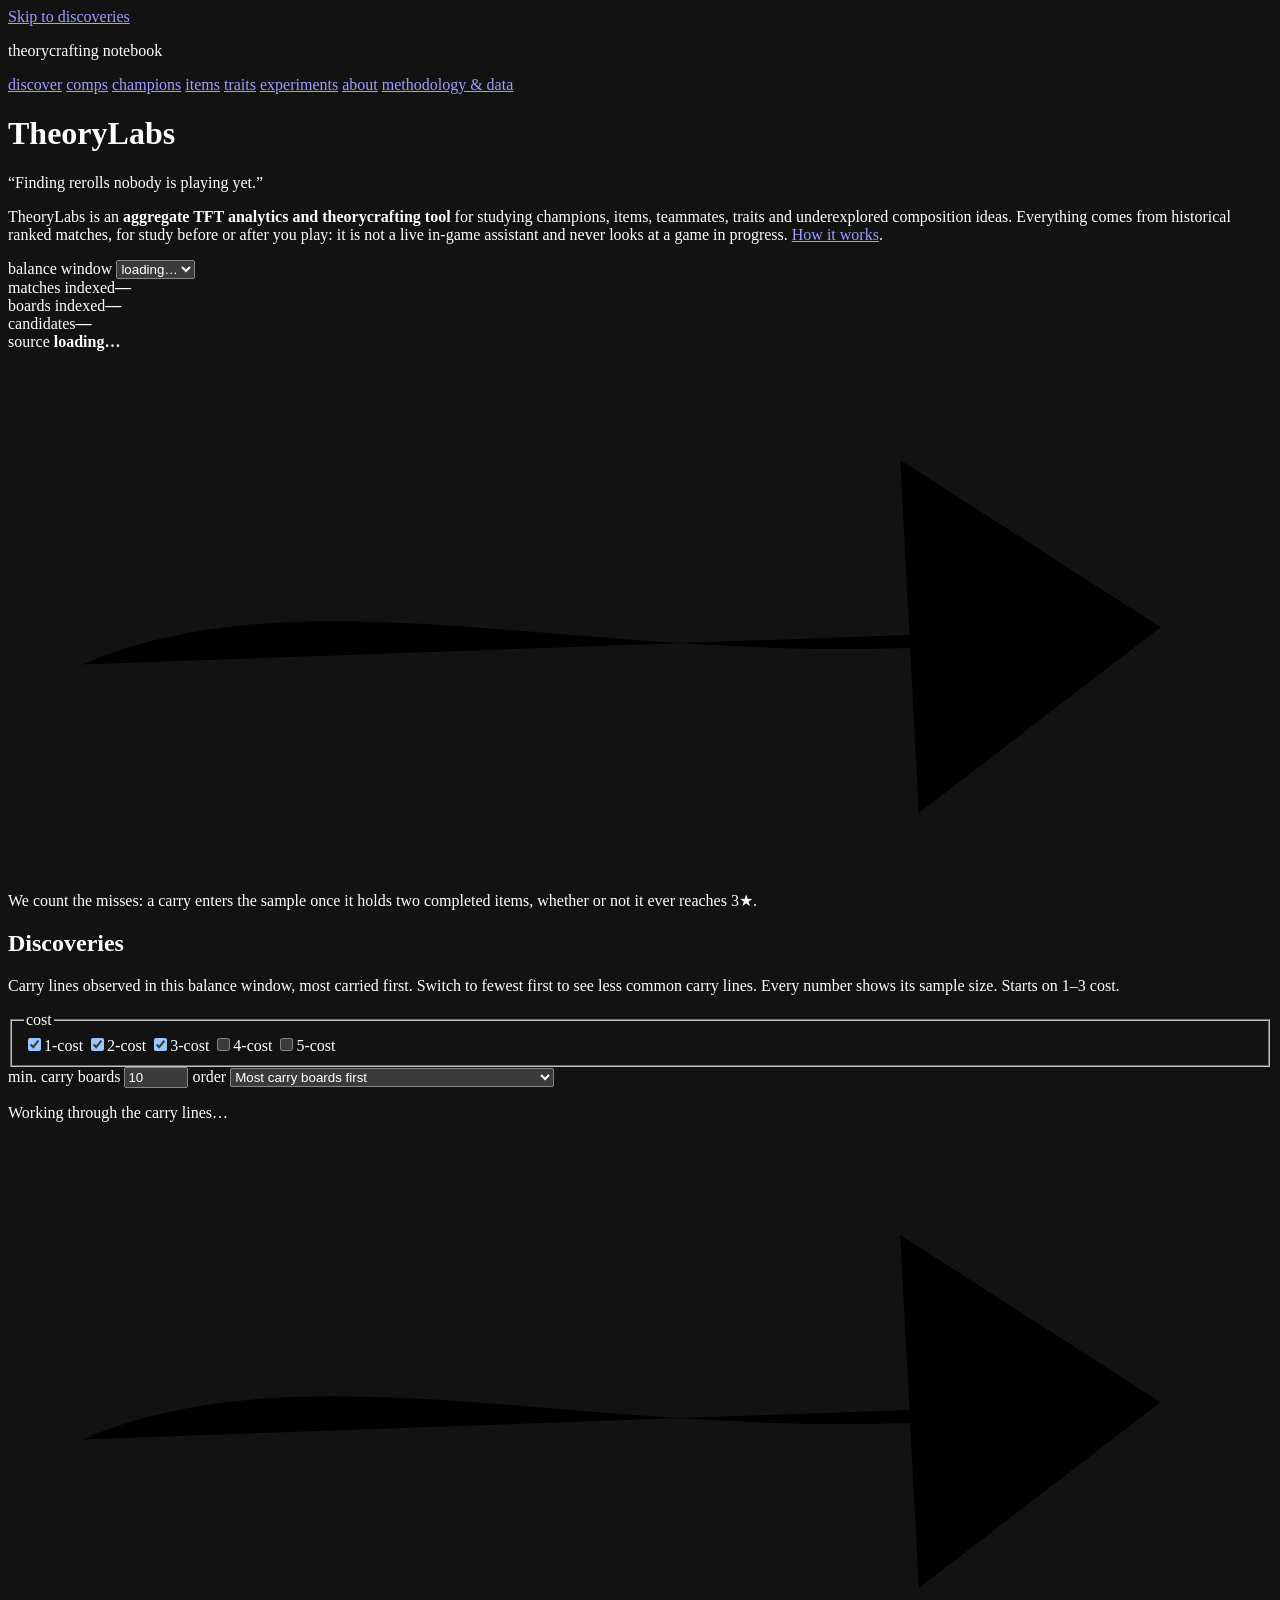
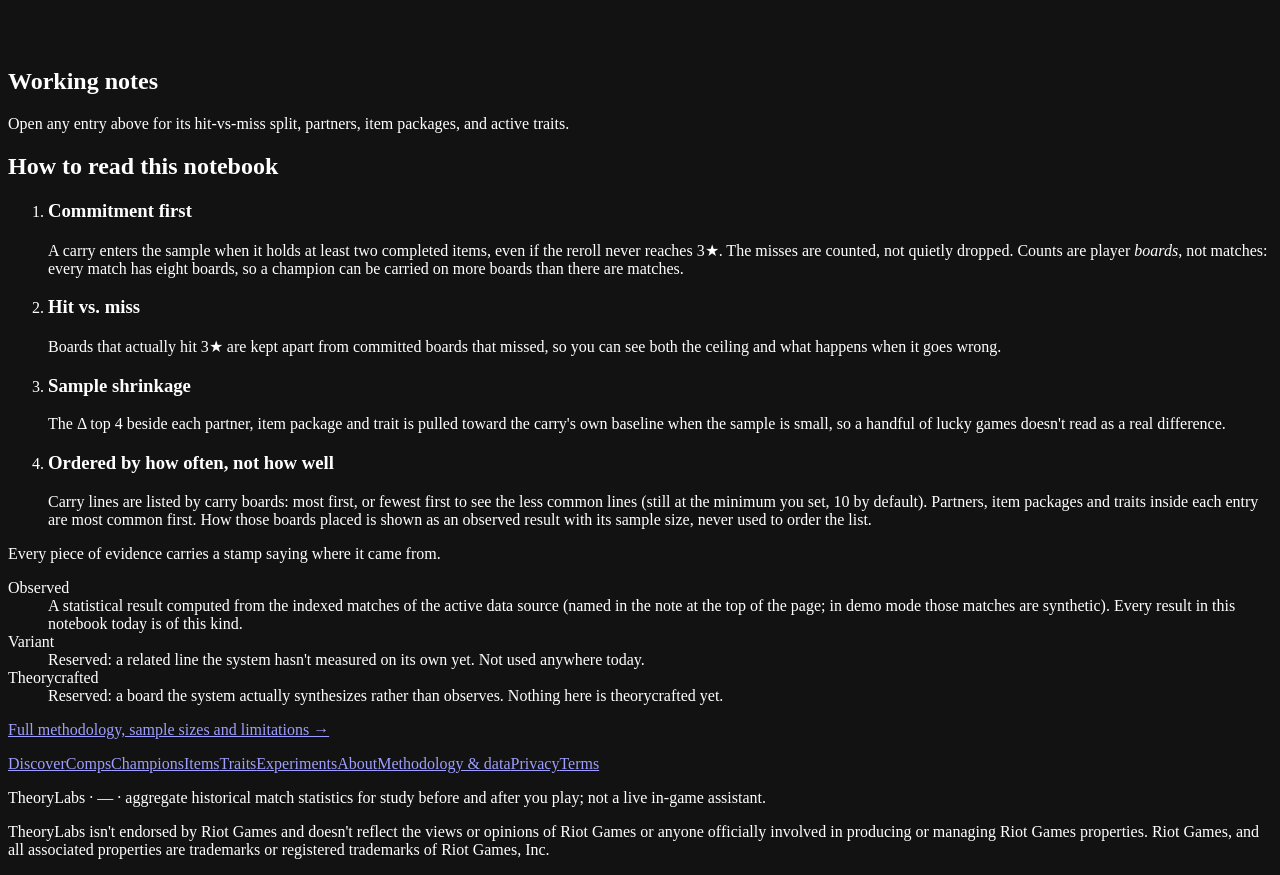
==== commit 252fdecd: "Item and trait directories: /items and /traits Two evidence pages over one balance window, ordered b" ====
--- a/src/tftlab/web/index.html
+++ b/src/tftlab/web/index.html
@@ -20,6 +20,8 @@
         <a href="/#discoveries">discover</a>
         <a href="/comps">comps</a>
         <a href="/champions">champions</a>
+        <a href="/items">items</a>
+        <a href="/traits">traits</a>
         <a href="/experiments">experiments</a>
         <a href="/about">about</a>
         <a href="/methodology">methodology &amp; data</a>
@@ -84,6 +86,7 @@
           </select>
         </label>
       </form>
+      <p id="filter-summary" class="picker-count" aria-live="polite"></p>
 
       <div id="cards" class="entries" aria-live="polite"><p class="state-note">Working through the carry lines…</p></div>
     </section>
@@ -122,7 +125,7 @@
   </main>
 
   <footer class="colophon site-footer">
-    <nav class="footer-nav" aria-label="Site"><a href="/#discoveries">Discover</a><a href="/comps">Comps</a><a href="/champions">Champions</a><a href="/experiments">Experiments</a><a href="/about">About</a><a href="/methodology">Methodology &amp; data</a><a href="/privacy">Privacy</a><a href="/terms">Terms</a></nav>
+    <nav class="footer-nav" aria-label="Site"><a href="/#discoveries">Discover</a><a href="/comps">Comps</a><a href="/champions">Champions</a><a href="/items">Items</a><a href="/traits">Traits</a><a href="/experiments">Experiments</a><a href="/about">About</a><a href="/methodology">Methodology &amp; data</a><a href="/privacy">Privacy</a><a href="/terms">Terms</a></nav>
     <p>TheoryLabs &middot; <span id="footer-mode">&mdash;</span> &middot; aggregate historical match statistics for study before and after you play; not a live in-game assistant.</p>
     <p class="riot-disclaimer">TheoryLabs isn't endorsed by Riot Games and doesn't reflect the views or opinions of Riot Games or anyone officially involved in producing or managing Riot Games properties. Riot Games, and all associated properties are trademarks or registered trademarks of Riot Games, Inc.</p>
   </footer>
